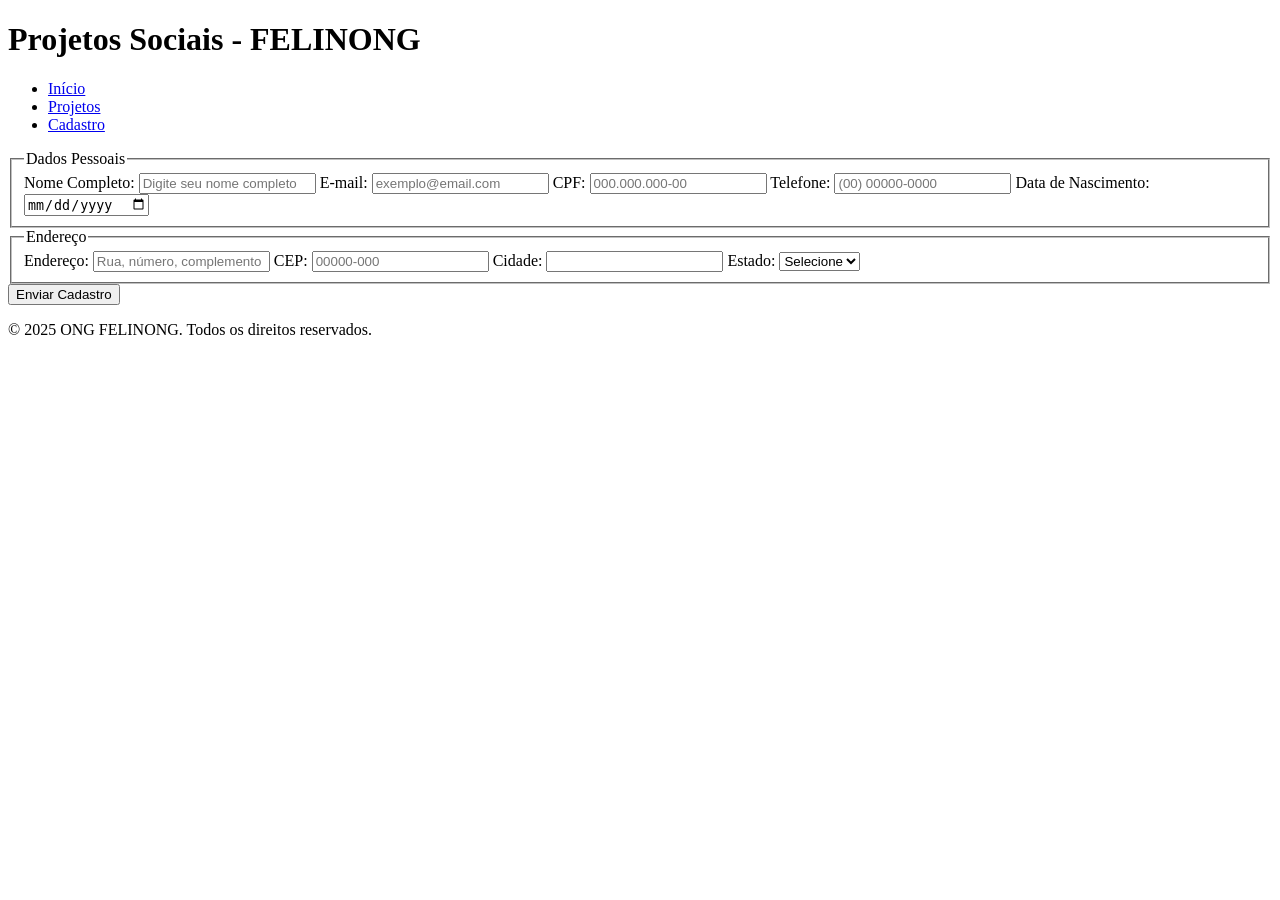
==== felinong-projeto/cadastro.html @ a239f3e0 "Projeto Felinong - 01 HTML PURO" ====
<!DOCTYPE html>
<html lang="pt-BR">
<head>
    <meta charset="UTF-8">
    <meta name="viewport" content="width=device-width, initial-scale=1.0">
    <title>Cadastro - FELINONG</title>
</head>
<body>

    <!-- Cabeçalho da página -->
    <header> 
        <!-- Título principal da página -->
        <h1>Projetos Sociais - FELINONG</h1>

        <!-- Navegação principal -->
        <nav>
            <ul>
                <li><a href="index.html">Início</a></li> <!-- Link para página inicial -->
                <li><a href="projetos.html">Projetos</a></li> <!-- Link para página de projetos -->
                <li><a href="cadastro.html">Cadastro</a></li> <!-- Link para página de cadastro -->
            </ul>
        </nav>
    </header>

    <!-- Conteúdo principal da página -->
    <main>
        <!-- Formulário de cadastro de voluntários -->
        <form>

            <!-- Agrupamento de campos de dados pessoais -->
            <fieldset>
                <legend>Dados Pessoais</legend>

                <!-- Campo para Nome Completo -->
                <label for="nome">Nome Completo:</label>
                <input type="text" id="nome" name="nome" required placeholder="Digite seu nome completo">

                <!-- Campo para E-mail -->
                <label for="email">E-mail:</label>
                <input type="email" id="email" name="email" required placeholder="exemplo@email.com">

                <!-- Campo para CPF -->
                <label for="cpf">CPF:</label>
                <input type="text" id="cpf" name="cpf" required placeholder="000.000.000-00" maxlength="14">

                <!-- Campo para Telefone -->
                <label for="telefone">Telefone:</label>
                <input type="tel" id="telefone" name="telefone" required placeholder="(00) 00000-0000" maxlength="15">

                <!-- Campo para Data de Nascimento -->
                <label for="nascimento">Data de Nascimento:</label>
                <input type="date" id="nascimento" name="nascimento" required>
            </fieldset>

            <!-- Agrupamento de campos de endereço -->
            <fieldset>
                <legend>Endereço</legend>

                <!-- Campo para Endereço -->
                <label for="endereco">Endereço:</label>
                <input type="text" id="endereco" name="endereco" required placeholder="Rua, número, complemento">

                <!-- Campo para CEP -->
                <label for="cep">CEP:</label>
                <input type="text" id="cep" name="cep" required placeholder="00000-000" maxlength="9">

                <!-- Campo para Cidade -->
                <label for="cidade">Cidade:</label>
                <input type="text" id="cidade" name="cidade" required>

                <!-- Campo para Estado -->
                <label for="estado">Estado:</label>
                <select id="estado" name="estado" required>
                    <option value="">Selecione</option>
                    <option value="SP">SP</option>
                    <option value="RJ">RJ</option>
                    <option value="MG">MG</option>
                    <option value="RS">RS</option>
                    <option value="PR">PR</option>
                    <option value="SC">SC</option>
                    <option value="BA">BA</option>
                    <option value="PE">PE</option>
                    <option value="CE">CE</option>
                    <option value="DF">DF</option>
                </select>
            </fieldset>

            <!-- Botão para enviar o formulário -->
            <input type="submit" value="Enviar Cadastro">
        </form>
    </main>

    <!-- Rodapé da página -->
    <footer>
        <p>&copy; 2025 ONG FELINONG. Todos os direitos reservados.</p>
    </footer>

    <!-- Script para aplicar máscaras em campos do formulário -->
    <script>
        // Máscara CPF: adiciona pontos e traço automaticamente
        const cpf = document.getElementById('cpf');
        cpf.addEventListener('input', () => {
            let valor = cpf.value.replace(/\D/g, ''); // Remove tudo que não é número
            valor = valor.replace(/(\d{3})(\d)/, '$1.$2'); // Adiciona ponto após 3 dígitos
            valor = valor.replace(/(\d{3})(\d)/, '$1.$2'); // Adiciona segundo ponto
            valor = valor.replace(/(\d{3})(\d{1,2})$/, '$1-$2'); // Adiciona traço antes dos dois últimos dígitos
            cpf.value = valor; // Atualiza o campo
        });

        // Máscara Telefone: adiciona parênteses e traço automaticamente
        const telefone = document.getElementById('telefone');
        telefone.addEventListener('input', () => {
            let valor = telefone.value.replace(/\D/g, ''); // Remove tudo que não é número
            valor = valor.replace(/^(\d{2})(\d)/g, '($1) $2'); // Adiciona parênteses no DDD
            valor = valor.replace(/(\d{5})(\d{4})$/, '$1-$2'); // Adiciona traço no final
            telefone.value = valor; // Atualiza o campo
        });

        // Máscara CEP: adiciona traço automaticamente
        const cep = document.getElementById('cep');
        cep.addEventListener('input', () => {
            let valor = cep.value.replace(/\D/g, ''); // Remove tudo que não é número
            valor = valor.replace(/(\d{5})(\d)/, '$1-$2'); // Adiciona traço após 5 dígitos
            cep.value = valor; // Atualiza o campo
        });
    </script>

</body>
</html>
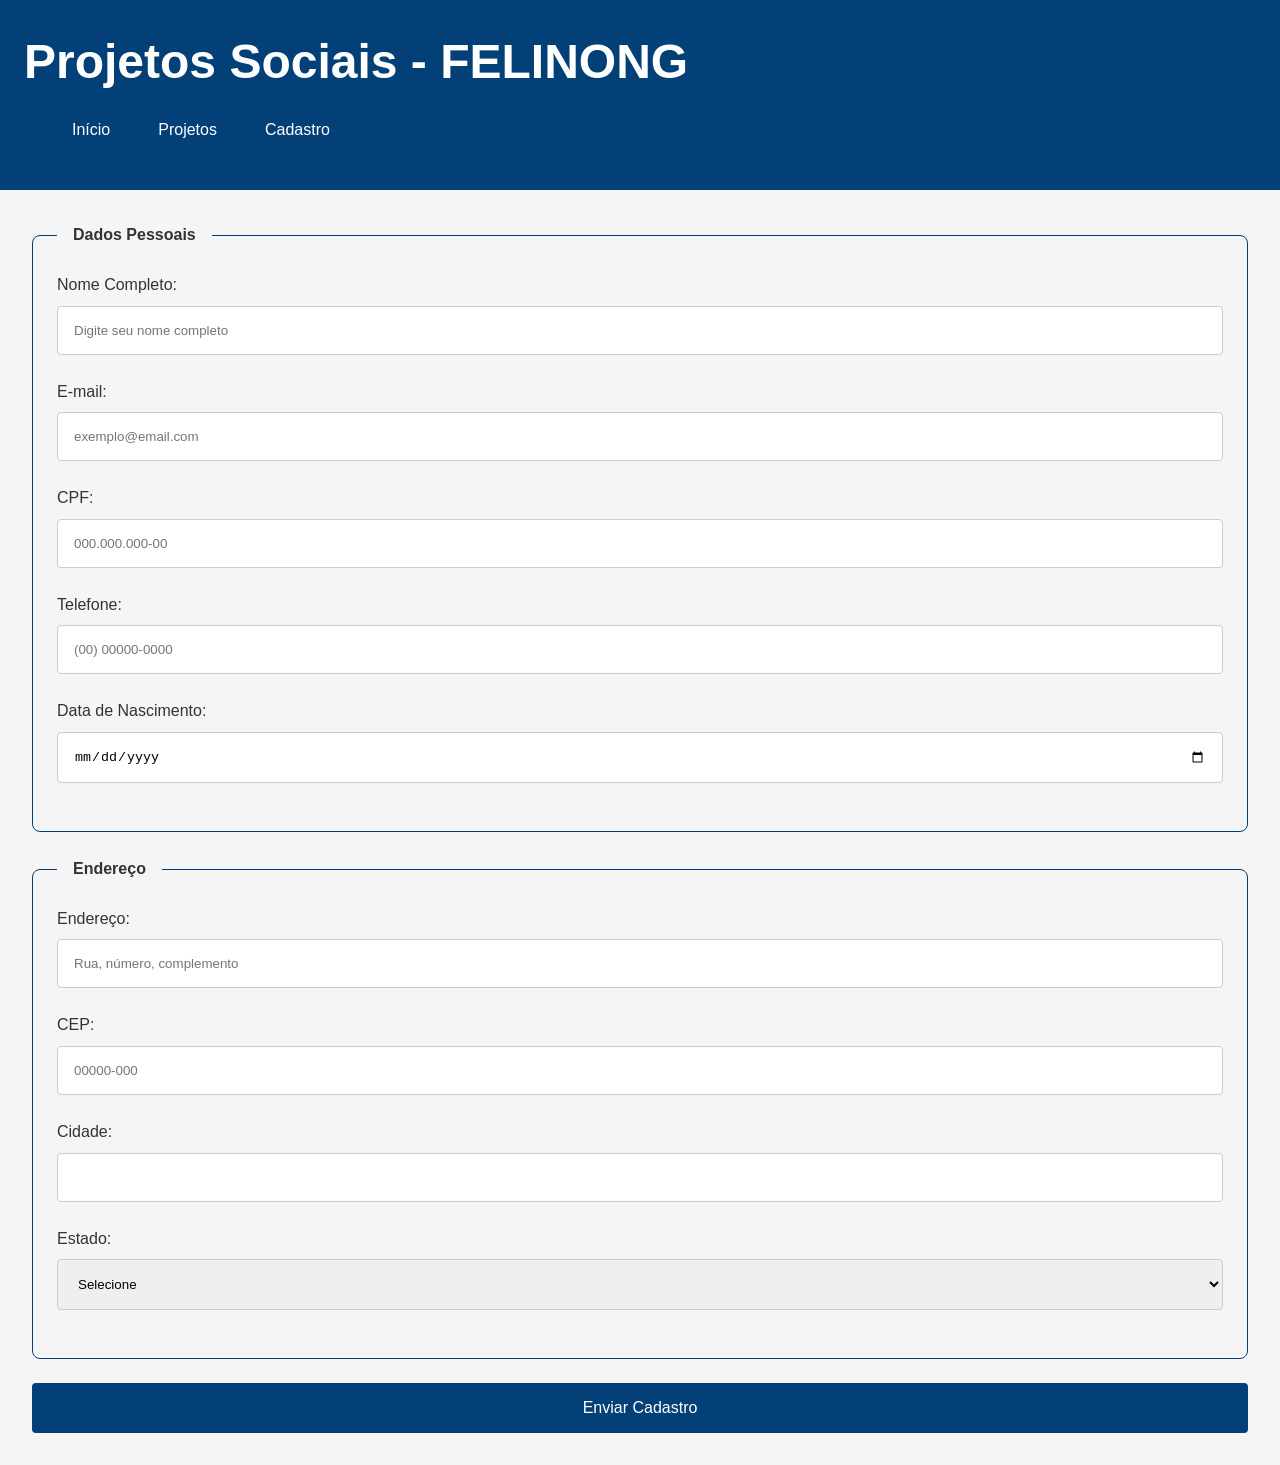
==== commit 9186ad29: "Codigos em HTML e CSS3" ====
--- a/felinong-projeto/cadastro.html
+++ b/felinong-projeto/cadastro.html
@@ -1,129 +1,127 @@
 <!DOCTYPE html>
 <html lang="pt-BR">
 <head>
-    <meta charset="UTF-8">
-    <meta name="viewport" content="width=device-width, initial-scale=1.0">
-    <title>Cadastro - FELINONG</title>
+  <meta charset="UTF-8">
+  <meta name="viewport" content="width=device-width, initial-scale=1.0">
+  <title>Cadastro - FELINONG</title>
+  <link rel="stylesheet" href="css/style.css">
+  <style>
+    /* Menu hambúrguer inline para teste rápido */
+    .menu-toggle {
+      display: none;
+      position: absolute;
+      top: 20px;
+      right: 20px;
+      flex-direction: column;
+      gap: 5px;
+      cursor: pointer;
+      z-index: 1000;
+    }
+    .menu-toggle span {
+      width: 25px;
+      height: 3px;
+      background-color: #fff;
+      display: block;
+      border-radius: 2px;
+    }
+    nav ul {
+      list-style: none;
+      display: flex;
+      gap: 16px;
+      flex-wrap: wrap;
+    }
+    @media (max-width: 576px) {
+      .menu-toggle { display: flex; }
+      nav ul {
+        display: none;
+        flex-direction: column;
+        background-color: #034078;
+        position: absolute;
+        top: 70px;
+        right: 0;
+        width: 200px;
+        padding: 16px;
+        border-radius: 0 0 8px 8px;
+      }
+      nav ul.active { display: flex; }
+      nav a { padding: 8px 16px; }
+    }
+  </style>
 </head>
 <body>
 
-    <!-- Cabeçalho da página -->
-    <header> 
-        <!-- Título principal da página -->
-        <h1>Projetos Sociais - FELINONG</h1>
+  <header>
+    <h1>Projetos Sociais - FELINONG</h1>
 
-        <!-- Navegação principal -->
-        <nav>
-            <ul>
-                <li><a href="index.html">Início</a></li> <!-- Link para página inicial -->
-                <li><a href="projetos.html">Projetos</a></li> <!-- Link para página de projetos -->
-                <li><a href="cadastro.html">Cadastro</a></li> <!-- Link para página de cadastro -->
-            </ul>
-        </nav>
-    </header>
+    <!-- Botão Menu Hambúrguer -->
+    <div class="menu-toggle" id="mobile-menu">
+      <span></span>
+      <span></span>
+      <span></span>
+    </div>
 
-    <!-- Conteúdo principal da página -->
-    <main>
-        <!-- Formulário de cadastro de voluntários -->
-        <form>
+    <nav>
+      <ul id="nav-list">
+        <li><a href="index.html">Início</a></li>
+        <li><a href="projetos.html">Projetos</a></li>
+        <li><a href="cadastro.html">Cadastro</a></li>
+      </ul>
+    </nav>
+  </header>
 
-            <!-- Agrupamento de campos de dados pessoais -->
-            <fieldset>
-                <legend>Dados Pessoais</legend>
+  <main>
+    <form>
+      <fieldset>
+        <legend>Dados Pessoais</legend>
+        <label for="nome">Nome Completo:</label>
+        <input type="text" id="nome" name="nome" required placeholder="Digite seu nome completo">
+        <label for="email">E-mail:</label>
+        <input type="email" id="email" name="email" required placeholder="exemplo@email.com">
+        <label for="cpf">CPF:</label>
+        <input type="text" id="cpf" name="cpf" required placeholder="000.000.000-00" maxlength="14">
+        <label for="telefone">Telefone:</label>
+        <input type="tel" id="telefone" name="telefone" required placeholder="(00) 00000-0000" maxlength="15">
+        <label for="nascimento">Data de Nascimento:</label>
+        <input type="date" id="nascimento" name="nascimento" required>
+      </fieldset>
 
-                <!-- Campo para Nome Completo -->
-                <label for="nome">Nome Completo:</label>
-                <input type="text" id="nome" name="nome" required placeholder="Digite seu nome completo">
+      <fieldset>
+        <legend>Endereço</legend>
+        <label for="endereco">Endereço:</label>
+        <input type="text" id="endereco" name="endereco" required placeholder="Rua, número, complemento">
+        <label for="cep">CEP:</label>
+        <input type="text" id="cep" name="cep" required placeholder="00000-000" maxlength="9">
+        <label for="cidade">Cidade:</label>
+        <input type="text" id="cidade" name="cidade" required>
+        <label for="estado">Estado:</label>
+        <select id="estado" name="estado" required>
+          <option value="">Selecione</option>
+          <option value="SP">SP</option>
+          <option value="RJ">RJ</option>
+          <option value="MG">MG</option>
+          <option value="RS">RS</option>
+          <option value="PR">PR</option>
+          <option value="SC">SC</option>
+          <option value="BA">BA</option>
+          <option value="PE">PE</option>
+          <option value="CE">CE</option>
+          <option value="DF">DF</option>
+        </select>
+      </fieldset>
 
-                <!-- Campo para E-mail -->
-                <label for="email">E-mail:</label>
-                <input type="email" id="email" name="email" required placeholder="exemplo@email.com">
+      <input type="submit" value="Enviar Cadastro">
+    </form>
+  </main>
 
-                <!-- Campo para CPF -->
-                <label for="cpf">CPF:</label>
-                <input type="text" id="cpf" name="cpf" required placeholder="000.000.000-00" maxlength="14">
+  <script>
+    // Script para abrir/fechar menu mobile
+    const menuToggle = document.getElementById('mobile-menu');
+    const navList = document.getElementById('nav-list');
 
-                <!-- Campo para Telefone -->
-                <label for="telefone">Telefone:</label>
-                <input type="tel" id="telefone" name="telefone" required placeholder="(00) 00000-0000" maxlength="15">
-
-                <!-- Campo para Data de Nascimento -->
-                <label for="nascimento">Data de Nascimento:</label>
-                <input type="date" id="nascimento" name="nascimento" required>
-            </fieldset>
-
-            <!-- Agrupamento de campos de endereço -->
-            <fieldset>
-                <legend>Endereço</legend>
-
-                <!-- Campo para Endereço -->
-                <label for="endereco">Endereço:</label>
-                <input type="text" id="endereco" name="endereco" required placeholder="Rua, número, complemento">
-
-                <!-- Campo para CEP -->
-                <label for="cep">CEP:</label>
-                <input type="text" id="cep" name="cep" required placeholder="00000-000" maxlength="9">
-
-                <!-- Campo para Cidade -->
-                <label for="cidade">Cidade:</label>
-                <input type="text" id="cidade" name="cidade" required>
-
-                <!-- Campo para Estado -->
-                <label for="estado">Estado:</label>
-                <select id="estado" name="estado" required>
-                    <option value="">Selecione</option>
-                    <option value="SP">SP</option>
-                    <option value="RJ">RJ</option>
-                    <option value="MG">MG</option>
-                    <option value="RS">RS</option>
-                    <option value="PR">PR</option>
-                    <option value="SC">SC</option>
-                    <option value="BA">BA</option>
-                    <option value="PE">PE</option>
-                    <option value="CE">CE</option>
-                    <option value="DF">DF</option>
-                </select>
-            </fieldset>
-
-            <!-- Botão para enviar o formulário -->
-            <input type="submit" value="Enviar Cadastro">
-        </form>
-    </main>
-
-    <!-- Rodapé da página -->
-    <footer>
-        <p>&copy; 2025 ONG FELINONG. Todos os direitos reservados.</p>
-    </footer>
-
-    <!-- Script para aplicar máscaras em campos do formulário -->
-    <script>
-        // Máscara CPF: adiciona pontos e traço automaticamente
-        const cpf = document.getElementById('cpf');
-        cpf.addEventListener('input', () => {
-            let valor = cpf.value.replace(/\D/g, ''); // Remove tudo que não é número
-            valor = valor.replace(/(\d{3})(\d)/, '$1.$2'); // Adiciona ponto após 3 dígitos
-            valor = valor.replace(/(\d{3})(\d)/, '$1.$2'); // Adiciona segundo ponto
-            valor = valor.replace(/(\d{3})(\d{1,2})$/, '$1-$2'); // Adiciona traço antes dos dois últimos dígitos
-            cpf.value = valor; // Atualiza o campo
-        });
-
-        // Máscara Telefone: adiciona parênteses e traço automaticamente
-        const telefone = document.getElementById('telefone');
-        telefone.addEventListener('input', () => {
-            let valor = telefone.value.replace(/\D/g, ''); // Remove tudo que não é número
-            valor = valor.replace(/^(\d{2})(\d)/g, '($1) $2'); // Adiciona parênteses no DDD
-            valor = valor.replace(/(\d{5})(\d{4})$/, '$1-$2'); // Adiciona traço no final
-            telefone.value = valor; // Atualiza o campo
-        });
-
-        // Máscara CEP: adiciona traço automaticamente
-        const cep = document.getElementById('cep');
-        cep.addEventListener('input', () => {
-            let valor = cep.value.replace(/\D/g, ''); // Remove tudo que não é número
-            valor = valor.replace(/(\d{5})(\d)/, '$1-$2'); // Adiciona traço após 5 dígitos
-            cep.value = valor; // Atualiza o campo
-        });
-    </script>
+    menuToggle.addEventListener('click', () => {
+      navList.classList.toggle('active');
+    });
+  </script>
 
 </body>
 </html>
--- a/felinong-projeto/css/style.css
+++ b/felinong-projeto/css/style.css
@@ -0,0 +1,266 @@
+/* =============================== Design System - Variáveis CSS ============================== */
+:root {
+    --cor-primaria: #034078;       /* Cor principal do site */
+    --cor-secundaria: #d0e7ff;     /* Cor secundária */
+    --cor-terciaria: #ff9f1c;      /* Cor de destaque */
+    --cor-quaternaria: #ffbf69;    /* Outra cor de destaque */
+    --cor-neutra-clara: #f5f5f5;   /* Fundo claro neutro */
+    --cor-neutra-escura: #333333;  /* Cor do texto principal */
+    --cor-alerta: #ff4d4d;         /* Cor de alerta/erro */
+    --cor-sucesso: #2ecc71;        /* Cor de sucesso */
+
+    --fonte-principal: 'Arial', sans-serif;  /* Fonte do corpo */
+    --fonte-titulo: 'Helvetica', sans-serif; /* Fonte dos títulos */
+
+    --fs-h1: 48px;    /* Tamanho do H1 */
+    --fs-h2: 36px;    /* Tamanho do H2 */
+    --fs-h3: 28px;    /* Tamanho do H3 */
+    --fs-p: 16px;     /* Tamanho do parágrafo */
+    --fs-small: 14px; /* Tamanho pequeno */
+
+    --space-xs: 8px;   /* Espaçamento extra pequeno */
+    --space-sm: 16px;  /* Espaçamento pequeno */
+    --space-md: 24px;  /* Espaçamento médio */
+    --space-lg: 32px;  /* Espaçamento grande */
+    --space-xl: 48px;  /* Espaçamento extra grande */
+    --space-xxl: 64px; /* Espaçamento gigante */
+}
+
+/* =============================== Reset básico ============================== */
+* {
+    margin: 0;            /* Remove margens padrão */
+    padding: 0;           /* Remove padding padrão */
+    box-sizing: border-box; /* Inclui padding e border na largura total */
+}
+
+body {
+    font-family: var(--fonte-principal);  /* Define fonte do corpo */
+    background-color: var(--cor-neutra-clara); /* Fundo neutro claro */
+    color: var(--cor-neutra-escura);      /* Cor do texto */
+    line-height: 1.6;                      /* Altura de linha */
+}
+
+/* =============================== Layout principal com Grid ============================== */
+main {
+    display: grid;                         /* Ativa grid layout */
+    grid-template-columns: repeat(12, 1fr); /* 12 colunas iguais */
+    gap: var(--space-lg);                   /* Espaçamento entre colunas */
+    padding: var(--space-lg);               /* Padding interno */
+}
+
+/* =============================== Cabeçalho e Navegação ============================== */
+header {
+    background-color: var(--cor-primaria); /* Fundo do cabeçalho */
+    color: #fff;                            /* Cor do texto */
+    padding: var(--space-md);               /* Padding interno */
+    position: relative;                     /* Para posicionamento de elementos filhos absolutos */
+}
+
+header h1 {
+    font-family: var(--fonte-titulo);      /* Fonte do título */
+    font-size: var(--fs-h1);               /* Tamanho do título */
+    margin-bottom: var(--space-sm);        /* Espaço abaixo do título */
+}
+
+/* Navegação horizontal e submenu dropdown */
+nav ul {
+    list-style: none;                       /* Remove bullets */
+    display: flex;                          /* Flex horizontal */
+    gap: var(--space-md);                   /* Espaço entre itens */
+    flex-wrap: wrap;                        /* Quebra de linha se necessário */
+}
+
+nav li {
+    position: relative;                     /* Para submenu absoluto */
+}
+
+nav a {
+    color: #fff;                            /* Cor do link */
+    text-decoration: none;                  /* Remove sublinhado */
+    padding: var(--space-xs) var(--space-sm); /* Padding interno */
+    border-radius: 4px;                     /* Bordas arredondadas */
+    transition: background 0.3s;            /* Transição suave */
+}
+
+nav a:hover,
+nav a:focus {
+    background-color: var(--cor-terciaria); /* Fundo ao passar o mouse */
+}
+
+/* Submenu dropdown */
+nav li ul {
+    display: none;                          /* Inicialmente escondido */
+    position: absolute;                     /* Posicionamento absoluto */
+    top: 100%;                              /* Logo abaixo do pai */
+    left: 0;                                /* Alinhamento à esquerda */
+    background-color: var(--cor-primaria); /* Fundo do submenu */
+    list-style: none;                       /* Sem bullets */
+    padding: var(--space-xs) 0;             /* Padding vertical */
+    min-width: 150px;                       /* Largura mínima */
+    border-radius: 4px;                     /* Bordas arredondadas */
+    z-index: 10;                            /* Fica acima de outros elementos */
+}
+
+nav li:hover ul,
+nav li:focus-within ul {
+    display: block;                         /* Mostra submenu ao hover/focus */
+}
+
+nav li ul li a {
+    display: block;                         /* Link ocupa linha inteira */
+    padding: var(--space-xs) var(--space-sm); /* Padding interno */
+}
+
+/* Menu hambúrguer mobile */
+.menu-toggle {
+    display: none;                           /* Esconde por padrão */
+    position: absolute;                      /* Posição absoluta */
+    top: var(--space-md);                     /* Distância do topo */
+    right: var(--space-md);                   /* Distância da direita */
+    flex-direction: column;                  /* Colunas empilhadas */
+    gap: 5px;                                /* Espaço entre barras */
+    cursor: pointer;                         /* Cursor de clique */
+}
+
+.menu-toggle span {
+    width: 25px;                             /* Largura da barra */
+    height: 3px;                             /* Altura da barra */
+    background-color: #fff;                  /* Cor da barra */
+    display: block;                          /* Necessário para altura/largura */
+    border-radius: 2px;                      /* Bordas arredondadas */
+}
+
+/* =============================== Seções e Conteúdo ============================== */
+section {
+    grid-column: span 12;                    /* Ocupa todas as colunas */
+    background-color: #fff;                  /* Fundo branco */
+    padding: var(--space-md);                /* Padding interno */
+    margin-bottom: var(--space-lg);          /* Espaço abaixo da seção */
+    border-radius: 8px;                      /* Bordas arredondadas */
+    box-shadow: 0 4px 8px rgba(0,0,0,0.1);  /* Sombra leve */
+}
+
+h2 {
+    font-size: var(--fs-h2);                 /* Tamanho do H2 */
+    margin-bottom: var(--space-sm);          /* Espaço abaixo do H2 */
+}
+
+h3 {
+    font-size: var(--fs-h3);                 /* Tamanho do H3 */
+    margin-bottom: var(--space-sm);          /* Espaço abaixo do H3 */
+}
+
+p {
+    font-size: var(--fs-p);                  /* Tamanho do parágrafo */
+    margin-bottom: var(--space-md);          /* Espaço abaixo do parágrafo */
+}
+
+ul {
+    margin-bottom: var(--space-md);          /* Espaço abaixo da lista */
+    padding-left: var(--space-lg);           /* Espaço à esquerda */
+}
+
+/* Imagens responsivas */
+section img,
+.card img {
+    max-width: 100%;                          /* Largura máxima da imagem */
+    height: auto;                             /* Mantém proporção */
+    margin-bottom: var(--space-md);           /* Espaço abaixo da imagem */
+    border-radius: 8px;                       /* Bordas arredondadas */
+}
+
+/* =============================== Formulários ============================== */
+form {
+    display: grid;                             /* Grid interno */
+    gap: var(--space-md);                       /* Espaçamento entre campos */
+    grid-column: span 12;                      /* Ocupa todas as colunas */
+}
+
+fieldset {
+    border: 1px solid var(--cor-primaria);    /* Borda colorida */
+    border-radius: 8px;                        /* Bordas arredondadas */
+    padding: var(--space-md);                  /* Padding interno */
+}
+
+legend {
+    font-weight: bold;                          /* Negrito */
+    padding: 0 var(--space-sm);                 /* Padding horizontal */
+}
+
+label {
+    display: block;                             /* Label ocupa linha inteira */
+    margin-bottom: var(--space-xs);            /* Espaço abaixo do label */
+    font-weight: 500;                           /* Peso da fonte */
+}
+
+input[type="text"],
+input[type="email"],
+input[type="tel"],
+input[type="date"],
+
+select {
+    width: 100%;                                /* Largura total */
+    padding: var(--space-sm);                   /* Padding interno */
+    margin-bottom: var(--space-md);             /* Espaço abaixo */
+    border: 1px solid #ccc;                     /* Borda cinza */
+    border-radius: 4px;                         /* Bordas arredondadas */
+}
+
+input[type="submit"] {
+    background-color: var(--cor-primaria);     /* Fundo do botão */
+    color: #fff;                                /* Cor do texto */
+    padding: var(--space-sm) var(--space-lg);  /* Padding interno */
+    border: none;                               /* Sem borda */
+    border-radius: 4px;                         /* Bordas arredondadas */
+    font-size: var(--fs-p);                     /* Tamanho do texto */
+    cursor: pointer;                            /* Cursor de clique */
+    transition: background 0.3s;                /* Transição suave */
+}
+
+input[type="submit"]:hover {
+    background-color: var(--cor-terciaria);    /* Cor ao passar mouse */
+}
+
+/* =============================== Rodapé ============================== */
+footer {
+    text-align: center;                         /* Centraliza texto */
+    padding: var(--space-md);                   /* Padding interno */
+    background-color: var(--cor-primaria);     /* Fundo do rodapé */
+    color: #fff;                                /* Cor do texto */
+}
+
+/* =============================== Sistema de Cards ============================== */
+.card {
+    display: flex;                              /* Flex container */
+    flex-direction: column;                     /* Empilha verticalmente */
+    background-color: #fff;                     /* Fundo branco */
+    border-radius: 8px;                         /* Bordas arredondadas */
+    box-shadow: 0 4px 8px rgba(0,0,0,0.1);     /* Sombra leve */
+    overflow: hidden;                           /* Esconde overflow */
+    transition: transform 0.3s;                 /* Animação suave */
+}
+
+.card:hover {
+    transform: translateY(-5px);               /* Levanta card ao hover */
+}
+
+/* =============================== Responsividade ============================== */
+@media (max-width: 1200px) {
+    main { grid-template-columns: repeat(8, 1fr); }  /* Reduz colunas para 8 */
+}
+@media (max-width: 992px) {
+    main { grid-template-columns: repeat(6, 1fr); }  /* Reduz colunas para 6 */
+}
+@media (max-width: 768px) {
+    main { grid-template-columns: repeat(4, 1fr); }  /* Reduz colunas para 4 */
+}
+@media (max-width: 576px) {
+    main { grid-template-columns: repeat(2, 1fr); }  /* Reduz colunas para 2 */
+    nav ul { flex-direction: column; }              /* Menu vertical */
+    .menu-toggle { display: flex; }                /* Exibe botão hambúrguer */
+}
+@media (max-width: 400px) {
+    main { grid-template-columns: repeat(1, 1fr); } /* Coluna única */
+    header h1 { font-size: 32px; }                 /* Reduz título */
+}
+/* =============================== Fim do CSS ============================== */
